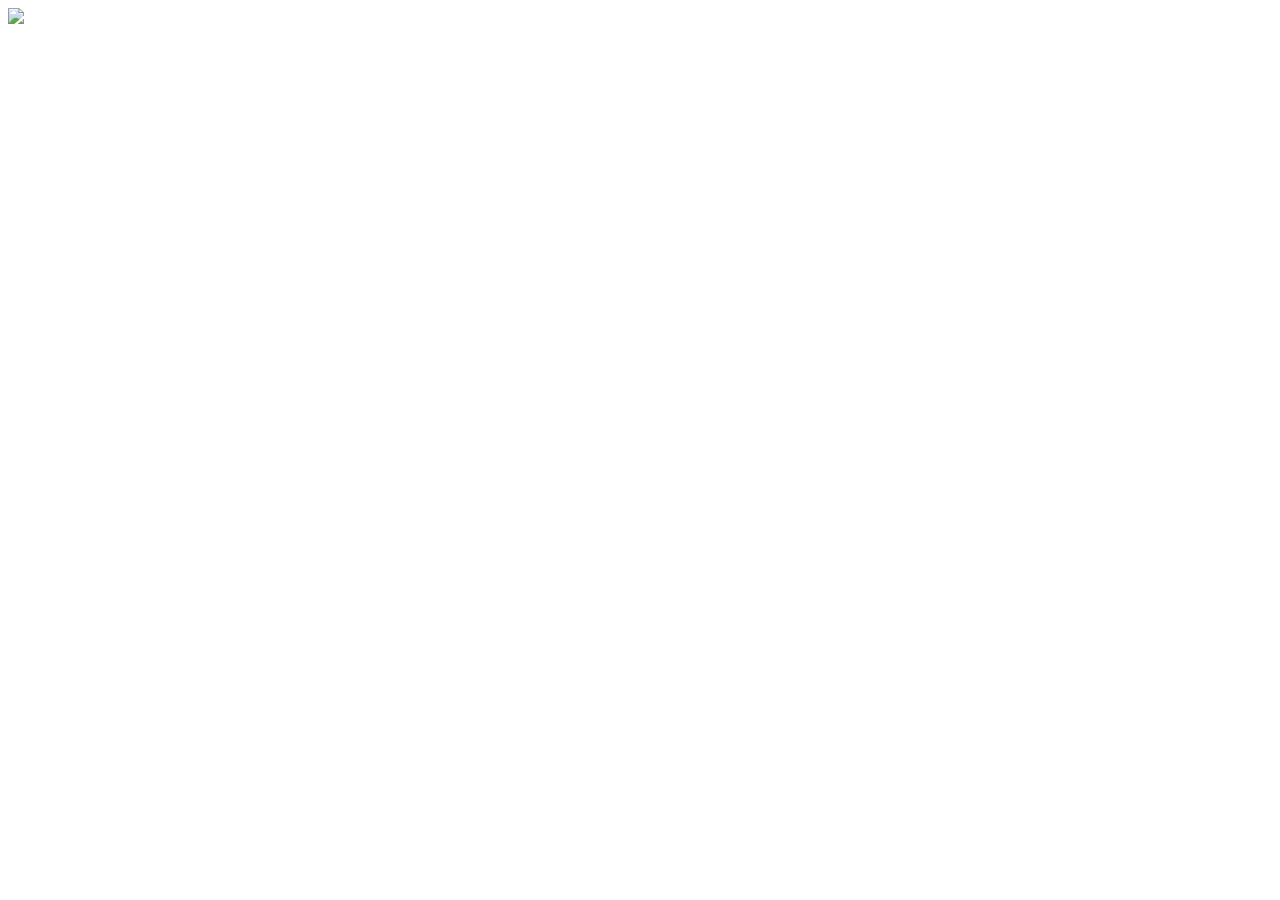
==== index.html @ 745706d2 "commit" ====
<!DOCTYPE html>
<html lang="en">
  <head>
    <meta charset="UTF-8" />
    <meta http-equiv="X-UA-Compatible" content="IE=edge" />
    <meta name="viewport" content="width=device-width, initial-scale=1.0" />
    <link rel="stylesheet" href="style.css" />
    <title>Document</title>
  </head>
  <body>
    <div class="nav">
      <div class="logo">
        <img src="website\image\logo.png" />
      </div>
    </div>
  </body>
</html>
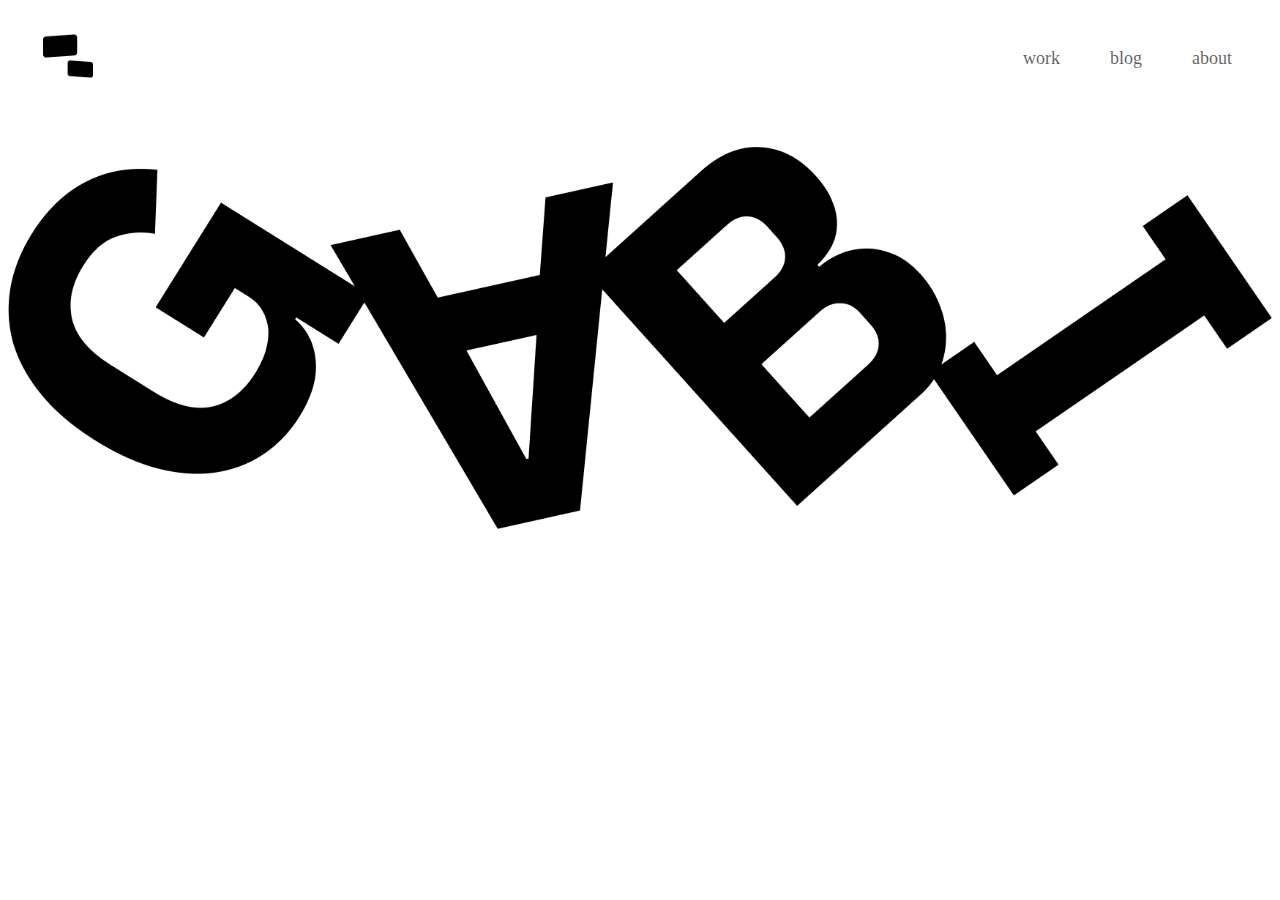
==== commit c5a92f1d: "commit" ====
--- a/index.html
+++ b/index.html
@@ -4,14 +4,22 @@
     <meta charset="UTF-8" />
     <meta http-equiv="X-UA-Compatible" content="IE=edge" />
     <meta name="viewport" content="width=device-width, initial-scale=1.0" />
-    <link rel="stylesheet" href="style.css" />
+    <link rel="stylesheet" href="style/style.css" />
     <title>Document</title>
   </head>
   <body>
     <div class="nav">
-      <div class="logo">
-        <img src="website\image\logo.png" />
+      <div class="l-nav">
+        <img src="image/logo.png" class="logo" alt="logo" />
       </div>
+      <div class="r-nav">
+        <div class="subnav">work</div>
+        <div class="subnav">blog</div>
+        <div class="subnav">about</div>
+      </div>
+    </div>
+    <div class="content">
+      <img src="image/gabi.png" class="gabi" alt="gabi" />
     </div>
   </body>
 </html>
--- a/style/style.css
+++ b/style/style.css
@@ -0,0 +1,36 @@
+body {
+}
+
+.nav {
+  width: auto;
+  height: 100px;
+  margin: 0 15px;
+  color: rgba(0, 0, 0, 0.634);
+  display: flex;
+  flex-direction: row;
+  align-items: center;
+  justify-content: space-between;
+}
+
+.l-nav {
+  margin: 20px;
+}
+
+.logo {
+  width: 50px;
+}
+
+.r-nav {
+  display: flex;
+  flex-direction: row;
+}
+
+.subnav {
+  font-size: 18px;
+  margin: 25px;
+}
+
+.gabi {
+  width: 100%;
+  display: flex;
+}
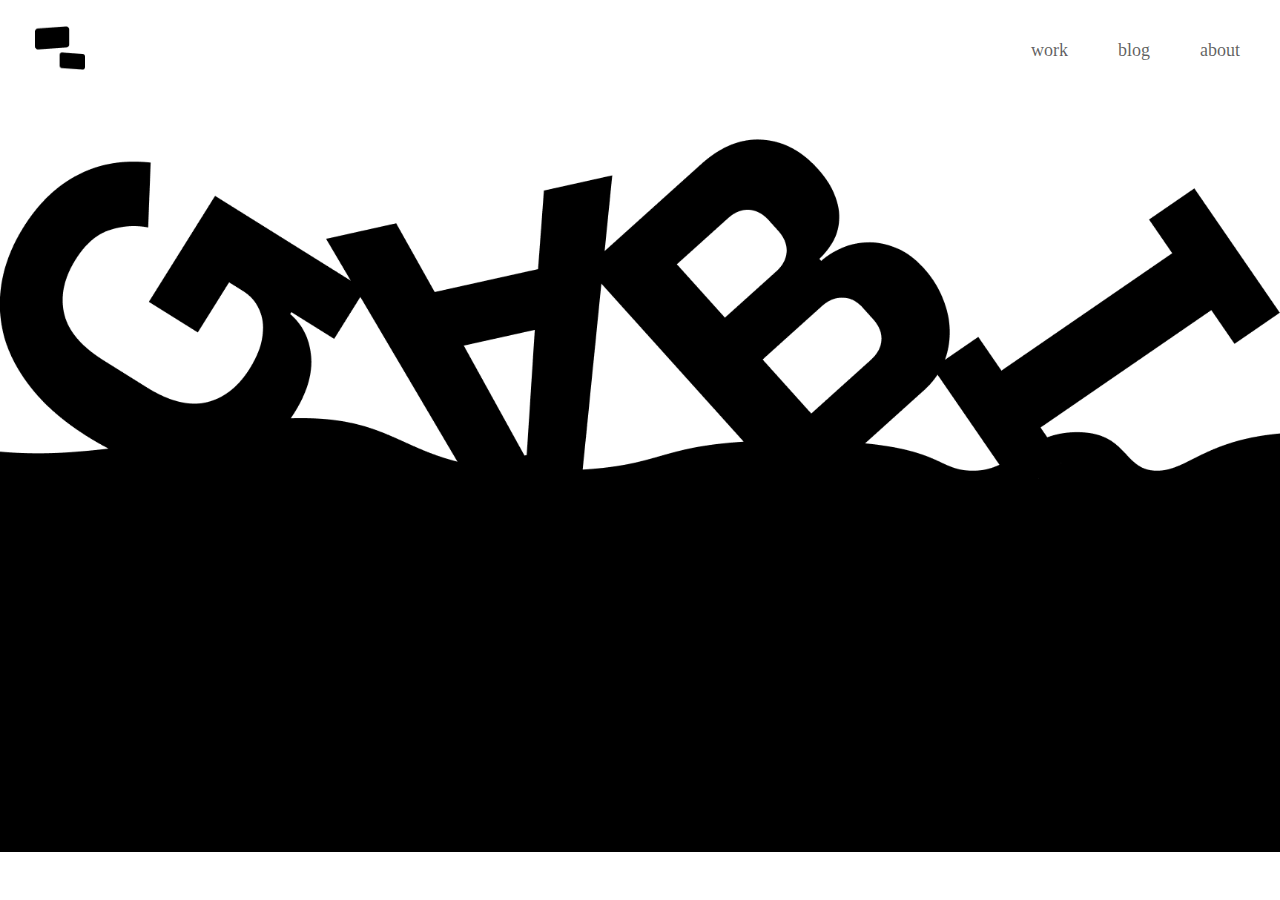
==== commit 6ee1e45a: "commit" ====
--- a/index.html
+++ b/index.html
@@ -7,19 +7,25 @@
     <link rel="stylesheet" href="style/style.css" />
     <title>Document</title>
   </head>
-  <body>
+  <div>
     <div class="nav">
       <div class="l-nav">
         <img src="image/logo.png" class="logo" alt="logo" />
       </div>
+
       <div class="r-nav">
         <div class="subnav">work</div>
         <div class="subnav">blog</div>
         <div class="subnav">about</div>
       </div>
     </div>
-    <div class="content">
-      <img src="image/gabi.png" class="gabi" alt="gabi" />
+    
+    <div class="container">
+     <div class="background-image">
+       <img src="image/middle.png" class="middle" alt="gabi" />
+
+     </div>
     </div>
+
   </body>
 </html>
--- a/style/style.css
+++ b/style/style.css
@@ -1,4 +1,6 @@
 body {
+  background-color: white;
+  margin: 0;
 }
 
 .nav {
@@ -30,7 +32,6 @@
   margin: 25px;
 }
 
-.gabi {
+.middle {
   width: 100%;
-  display: flex;
 }
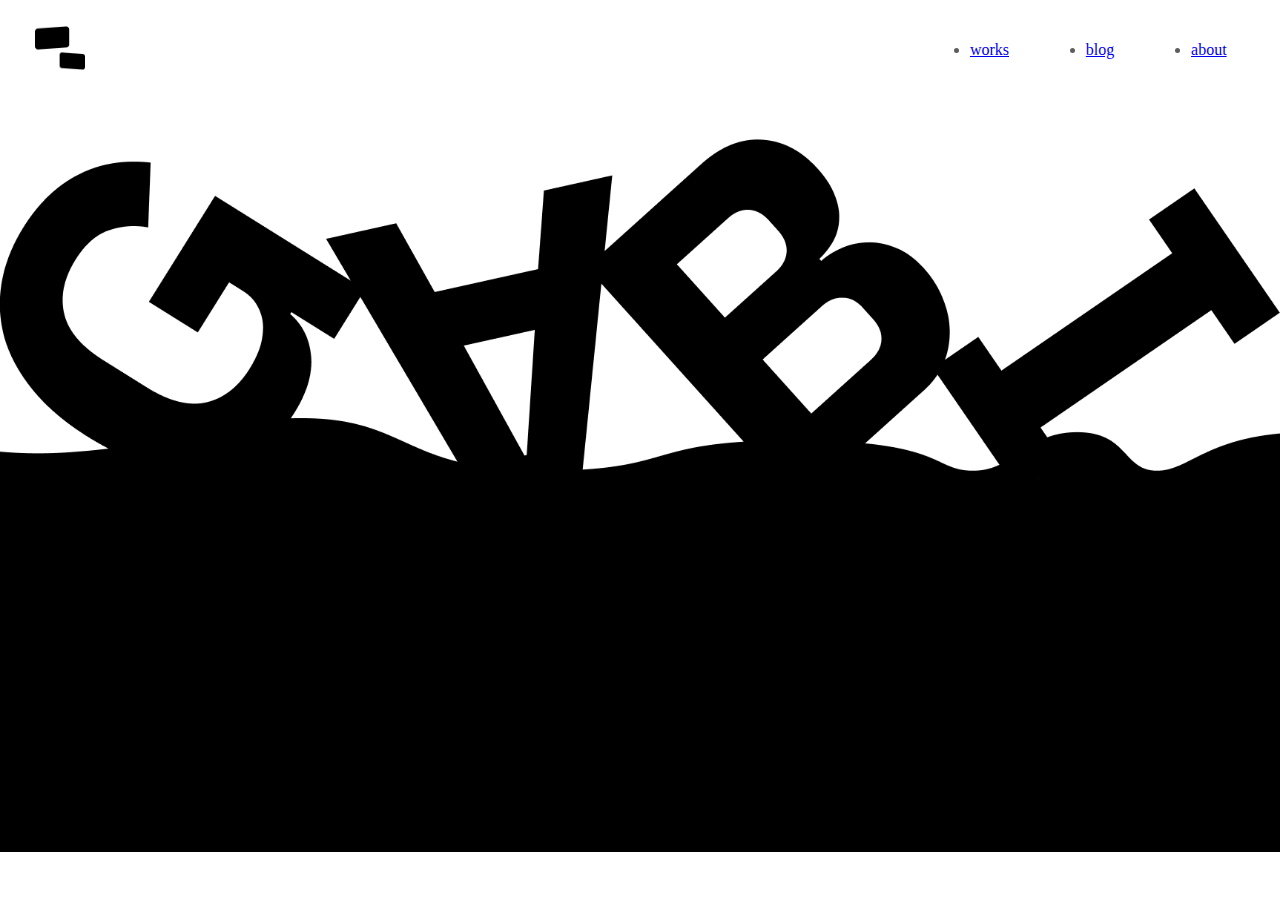
==== commit 203c2b42: "commit" ====
--- a/index.html
+++ b/index.html
@@ -7,6 +7,7 @@
     <link rel="stylesheet" href="style/style.css" />
     <title>Document</title>
   </head>
+  <body>
   <div>
     <div class="nav">
       <div class="l-nav">
@@ -14,16 +15,17 @@
       </div>
 
       <div class="r-nav">
-        <div class="subnav">work</div>
-        <div class="subnav">blog</div>
-        <div class="subnav">about</div>
+       <ul class="nav-sub">
+        <li class="subnav"><a href="pages/works.html">works</a></li>
+        <li class="subnav"><a href="pages/blog.html">blog</a></li>
+        <li class="subnav"><a href="pages/about.html">about</a></li>
+       </ul>
       </div>
     </div>
     
     <div class="container">
      <div class="background-image">
        <img src="image/middle.png" class="middle" alt="gabi" />
-
      </div>
     </div>
 
--- a/style/style.css
+++ b/style/style.css
@@ -27,9 +27,13 @@
   flex-direction: row;
 }
 
+.nav-sub {
+  display: flex;
+  flex-direction: row;
+}
+
 .subnav {
-  font-size: 18px;
-  margin: 25px;
+  margin: 3vw;
 }
 
 .middle {
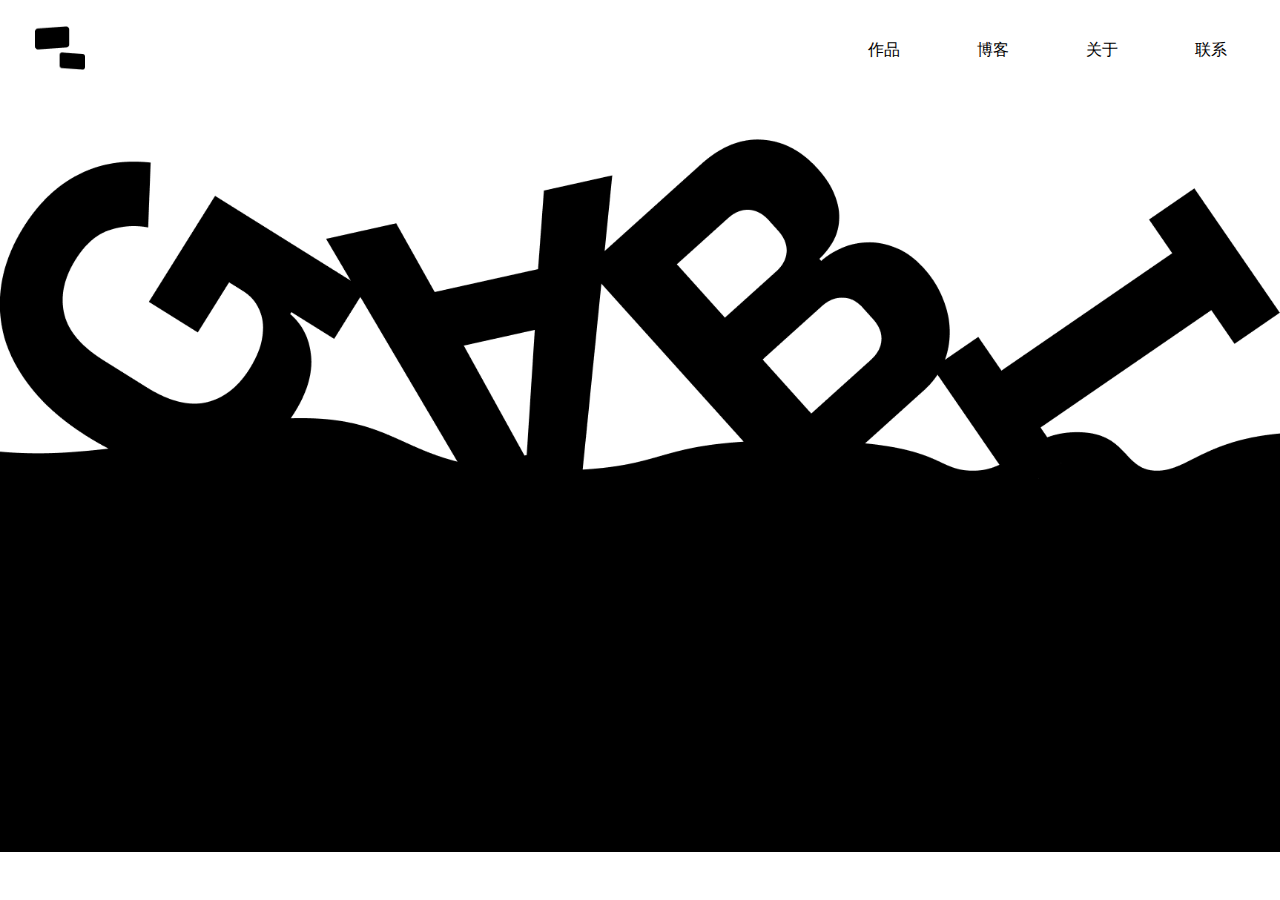
==== commit 8889a539: "commit" ====
--- a/index.html
+++ b/index.html
@@ -15,11 +15,10 @@
       </div>
 
       <div class="r-nav">
-       <ul class="nav-sub">
-        <li class="subnav"><a href="pages/works.html">works</a></li>
-        <li class="subnav"><a href="pages/blog.html">blog</a></li>
-        <li class="subnav"><a href="pages/about.html">about</a></li>
-       </ul>
+        <div class="subnav"><a href="pages/works.html">作品</a></div>
+        <div class="subnav"><a href="pages/blog.html">博客</a></div>
+        <div class="subnav"><a href="pages/about.html">关于</a></div>
+        <div class="subnav"><a href="pages/about.html">联系</a></div>
       </div>
     </div>
     
--- a/style/style.css
+++ b/style/style.css
@@ -27,13 +27,17 @@
   flex-direction: row;
 }
 
-.nav-sub {
-  display: flex;
-  flex-direction: row;
+.subnav {
+  margin: 3vw;
 }
 
-.subnav {
-  margin: 3vw;
+a {
+  text-decoration: none;
+  color: black;
+}
+
+a:hover {
+  text-decoration: underline;
 }
 
 .middle {
